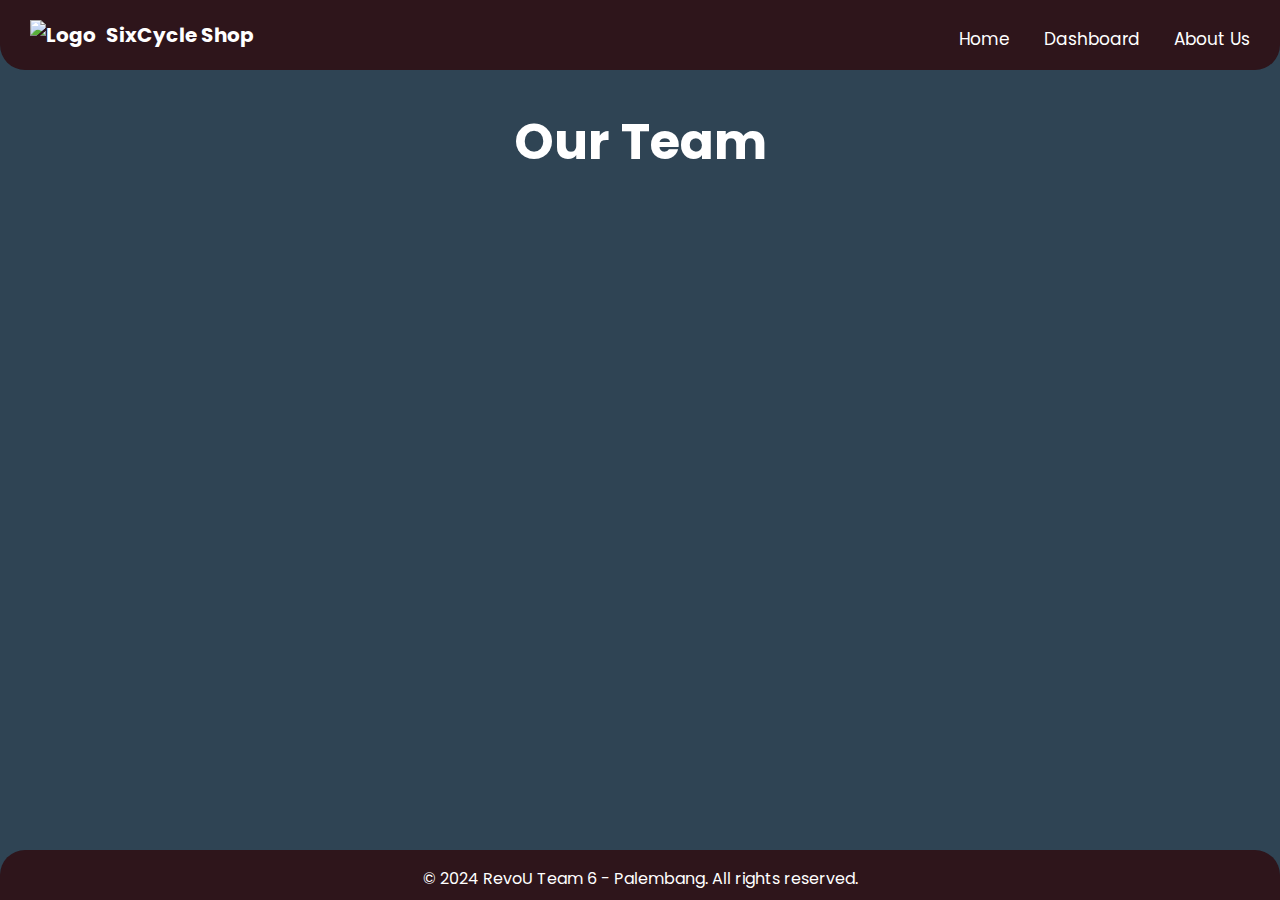
==== aboutus.html @ f4d61595 "Merge branch 'main' of https://github.com/Kampus-Merdeka-Software-Engineering/km-feb24-palembang--6" ====
<!DOCTYPE html>
<html lang="en">
<head>
    <meta charset="UTF-8">
    <meta name="viewport" content="width=device-width, initial-scale=1.0">
    <title>About Us - SixCycle Shop</title>
    <link rel="stylesheet" href="aboutus.css"> 
    <link rel="preconnect" href="https://fonts.googleapis.com">
    <link rel="preconnect" href="https://fonts.gstatic.com" crossorigin>
    <link href="https://fonts.googleapis.com/css2?family=Poppins:wght@100;200;300;400;600;700&display=swap" rel="stylesheet">
    <link href="https://cdnjs.cloudflare.com/ajax/libs/ionicons/2.0.1/css/ionicons.min.css" rel="stylesheet">
</head>
<body>
    <section class="header">
        <div class="navbar">
            <div class="logo">
                <img src="logo.png" alt="Logo" height="30">
                SixCycle Shop
            </div>
            <nav>
                <ul>
                    <li><a href="index.html">Home</a></li>
                    <li><a href="dashboard.html">Dashboard</a></li>
                    <li><a href="aboutus.html">About Us</a></li>
                </ul>
            </nav>
        </div>
        <div class="team">
            <h1>Our Team</h1>
        </div> 
    </section>

    <footer>
        <!-- footer -->
        <p>&copy; 2024 RevoU Team 6 - Palembang. All rights reserved.</p>
    </footer>
</body>
</html>
---- aboutus.css ----
body {
    font-family: 'Poppins', sans-serif;
    font-size: 1rem;
    margin: 0;
    padding: 0;
    color: #ffffff;
    background-color: #2F4454;
}

.header{
    min-height: 100vh;
    width: 100%;
}

.navbar {
    background-color: #2E151B;
    overflow: hidden;
    padding: 10px 0;
    display: flex;
    align-items: right;
    border-radius: 0 0 25px 25px;
    height: 50px;
}

.navbar .logo {
    font-size: 20px;
    color: white;
    font-weight: bold;
    margin-left: 30px;
    display: flex;
    align-items: center;
}

.navbar .logo img {
    margin-right: 10px;
}

.navbar nav{
    flex: 1;
    text-align: right;
}

.navbar nav ul li{
    list-style: none;
    display: inline-block;
    margin-right: 30px;
}

.navbar nav ul li a {
    color: white;
    text-decoration: none;
    font-size: 17px;
}

.navbar a::after{
    content: '';
    width: 0%;
    height: 2px;
    background: #ffffff;
    display: block;
    margin: auto;
    transition: 0.5s;
}

.navbar a:hover::after{
    width: 100%;
}

.aboutus{
    width: 80%;
    margin: auto;
    text-align: center;
}

.team{
    text-align: center;
    font-size: 25px;
    color: #ffffff;
    margin-bottom: 5%;
}

footer {
    position: fixed;
    left: 0;
    bottom: 0;
    width: 100%;
    height: 50px;
    background-color: #2E151B;
    text-align: center;
    border-radius: 25px 25px 0 0;
}

@media screen and (max-width: 992px) {
    .navbar nav ul li {
        margin-right: 20px;
    }

    .navbar nav ul li a {
        font-size: 15px;
    }

    .team {
        font-size: 22px;
    }
}

@media screen and (max-width: 768px) {
    .navbar .logo {
        margin-left: 20px;
    }

    .navbar nav ul li {
        margin-right: 15px;
    }

    .navbar nav ul li a {
        font-size: 14px;
    }

    .aboutus {
        width: 90%;
    }

    .team {
        font-size: 20px;
    }
}

@media screen and (max-width: 600px) {
    .navbar {
        flex-direction: column;
        align-items: center;
        height: auto;
        padding: 10px 0;
    }

    .navbar .logo {
        margin-left: 0;
        margin-bottom: 10px;
    }

    .navbar nav {
        text-align: center;
    }

    .navbar nav ul {
        display: flex;
        flex-direction: column;
        align-items: center;
        padding: 0;
    }

    .navbar nav ul li {
        margin-right: 0;
        margin-bottom: 10px;
    }

    .navbar nav ul li a {
        font-size: 16px;
    }

    .aboutus {
        width: 100%;
        padding: 10px;
    }

    .team {
        font-size: 18px;
    }
}

@media screen and (max-width: 480px) {
    .navbar nav ul li a {
        font-size: 14px;
    }

    .team {
        font-size: 16px;
    }
}
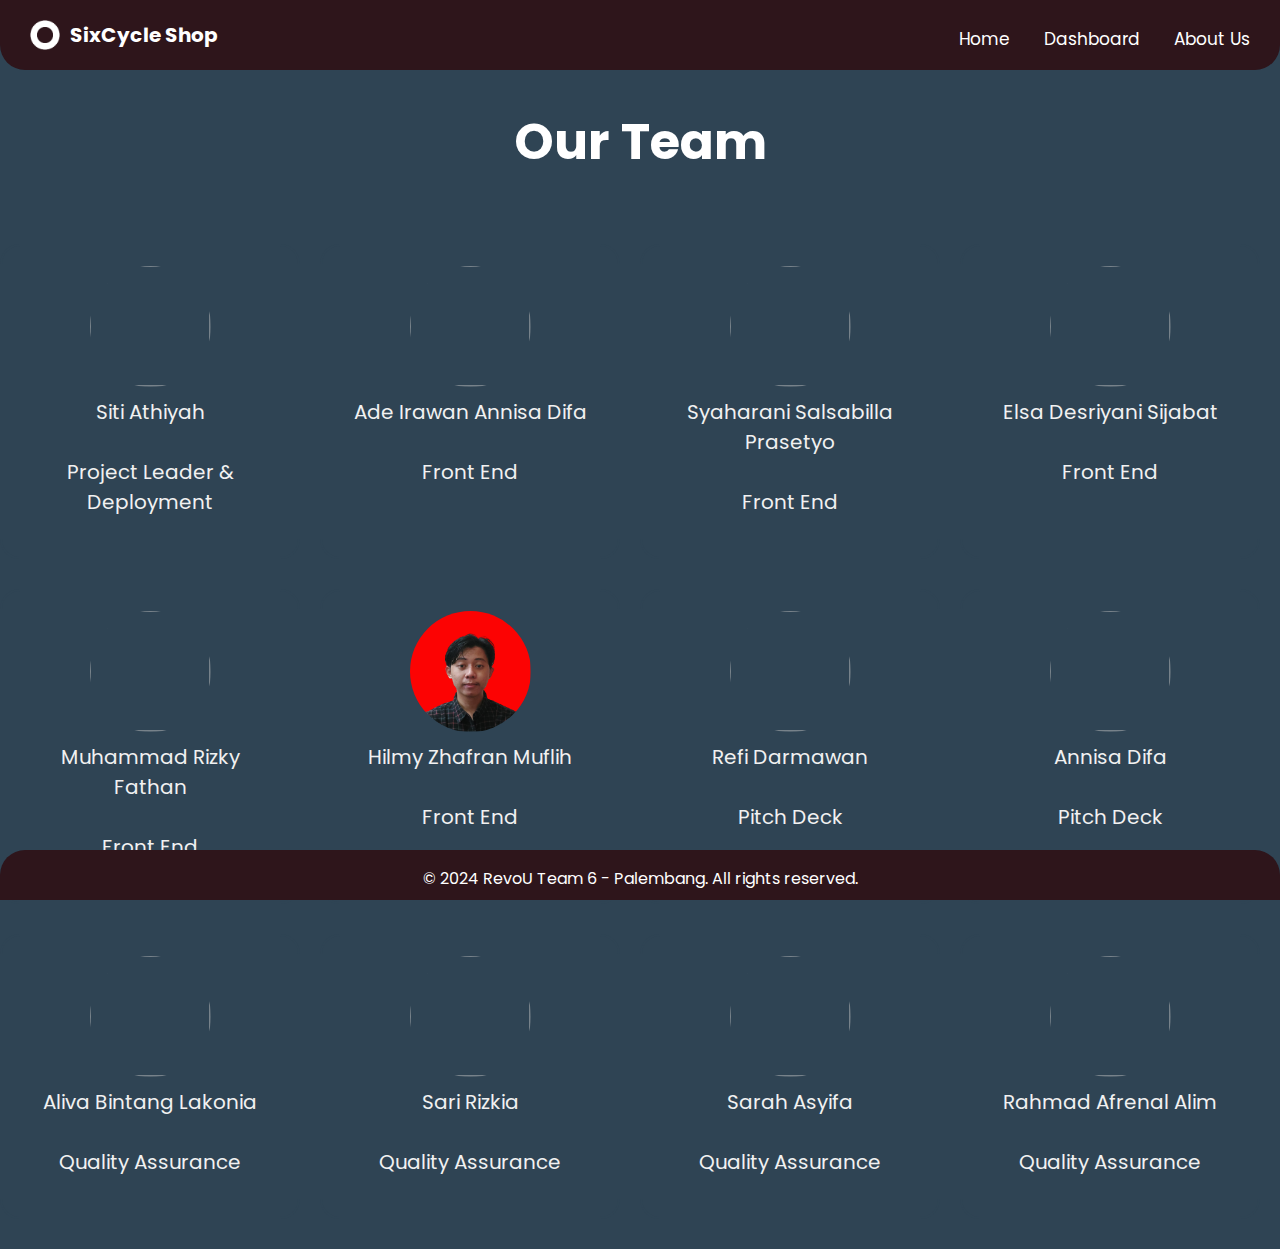
==== commit 6ad13787: "membuat semua chart beserta filter. membuat about us dan menambahkan gambar di home" ====
--- a/aboutus.html
+++ b/aboutus.html
@@ -4,7 +4,7 @@
     <meta charset="UTF-8">
     <meta name="viewport" content="width=device-width, initial-scale=1.0">
     <title>About Us - SixCycle Shop</title>
-    <link rel="stylesheet" href="aboutus.css"> 
+    <link rel="stylesheet" href="assets/css/aboutus.css"> 
     <link rel="preconnect" href="https://fonts.googleapis.com">
     <link rel="preconnect" href="https://fonts.gstatic.com" crossorigin>
     <link href="https://fonts.googleapis.com/css2?family=Poppins:wght@100;200;300;400;600;700&display=swap" rel="stylesheet">
@@ -14,7 +14,7 @@
     <section class="header">
         <div class="navbar">
             <div class="logo">
-                <img src="logo.png" alt="Logo" height="30">
+                <img src="./assets/img/Logo.png" alt="Logo" height="30">
                 SixCycle Shop
             </div>
             <nav>
@@ -27,6 +27,122 @@
         </div>
         <div class="team">
             <h1>Our Team</h1>
+        </div>
+        <div class="team-cards">
+            <div class="team-card">
+                <div class="img-box--cover">
+                    <div class="img-box">
+                        <img src="" alt="">
+                    </div>
+                </div>
+                <p>Siti Athiyah</p>
+                <p>Project Leader & Deployment</p>
+            </div>
+            <div class="team-card">
+                <div class="img-box--cover">
+                    <div class="img-box">
+                        <img src="" alt="">
+                    </div>
+                </div>
+                <p>Ade Irawan Annisa Difa</p>
+                <p>Front End</p>
+            </div>
+            <div class="team-card">
+                <div class="img-box--cover">
+                    <div class="img-box">
+                        <img src="" alt="">
+                    </div>
+                </div>
+                <p>Syaharani Salsabilla Prasetyo</p>
+                <p>Front End</p>
+            </div>
+            <div class="team-card">
+                <div class="img-box--cover">
+                    <div class="img-box">
+                        <img src="" alt="">
+                    </div>
+                </div>
+                <p>Elsa Desriyani Sijabat</p>
+                <p>Front End</p>
+            </div>
+        </div>    
+    
+        <div class="team-cards">
+            <div class="team-card">
+            <div class="img-box--cover">
+                <div class="img-box">
+                    <img src="" alt="">
+                </div>
+            </div>
+            <p>Muhammad Rizky Fathan</p>
+            <p>Front End</p>
+            </div>
+            <div class="team-card">
+            <div class="img-box--cover">
+                <div class="img-box">
+                    <img src="./assets/img/hilmyzhaf.png" alt="">
+                </div>
+            </div>
+            <p>Hilmy Zhafran Muflih</p>
+            <p>Front End</p>
+            </div>
+            <div class="team-card">
+                <div class="img-box--cover">
+                    <div class="img-box">
+                        <img src="" alt="">
+                    </div>
+                </div>
+                <p>Refi Darmawan</p>
+                <p>Pitch Deck</p>
+            </div>
+            <div class="team-card">
+                <div class="img-box--cover">
+                    <div class="img-box">
+                        <img src="" alt="">
+                    </div>
+                </div>
+                <p>Annisa Difa</p>
+                <p>Pitch Deck</p>
+            </div>
+        </div>
+    
+        <div class="team-cards">
+      <div class="team-card">
+          <div class="img-box--cover">
+              <div class="img-box">
+                  <img src="" alt="">
+              </div>
+          </div>
+          <p>Aliva Bintang Lakonia</p>
+          <p>Quality Assurance</p>
+      </div>
+      <div class="team-card">
+          <div class="img-box--cover">
+              <div class="img-box">
+                  <img src="" alt="">
+              </div>
+          </div>
+          <p>Sari Rizkia</p>
+          <p>Quality Assurance</p>
+      </div>
+      <div class="team-card">
+          <div class="img-box--cover">
+              <div class="img-box">
+                  <img src="" alt="">
+              </div>
+          </div>
+          <p>Sarah Asyifa</p>
+          <p>Quality Assurance</p>
+      </div>
+      <div class="team-card">
+          <div class="img-box--cover">
+              <div class="img-box">
+                  <img src="" alt="">
+              </div>
+          </div>
+          <p>Rahmad Afrenal Alim</p>
+          <p>Quality Assurance</p>
+      </div>
         </div> 
     </section>
 
--- a/assets/css/aboutus.css
+++ b/assets/css/aboutus.css
@@ -0,0 +1,173 @@
+body {
+    font-family: 'Poppins', sans-serif;
+    font-size: 1rem;
+    margin: 0;
+    padding: 0;
+    color: #ffffff;
+    background-color: #2F4454;
+}
+
+.header{
+    min-height: 100vh;
+    width: 100%;
+}
+
+.navbar {
+    background-color: #2E151B;
+    overflow: hidden;
+    padding: 10px 0;
+    display: flex;
+    align-items: right;
+    border-radius: 0 0 25px 25px;
+    height: 50px;
+}
+
+.navbar .logo {
+    font-size: 20px;
+    color: white;
+    font-weight: bold;
+    margin-left: 30px;
+    display: flex;
+    align-items: center;
+}
+
+.navbar .logo img {
+    margin-right: 10px;
+}
+
+.navbar nav{
+    flex: 1;
+    text-align: right;
+}
+
+.navbar nav ul li{
+    list-style: none;
+    display: inline-block;
+    margin-right: 30px;
+}
+
+.navbar nav ul li a {
+    color: white;
+    text-decoration: none;
+    font-size: 17px;
+}
+
+.navbar a::after{
+    content: '';
+    width: 0%;
+    height: 2px;
+    background: #ffffff;
+    display: block;
+    margin: auto;
+    transition: 0.5s;
+}
+
+.navbar a:hover::after{
+    width: 100%;
+}
+
+.aboutus{
+    width: 80%;
+    margin: auto;
+    text-align: center;
+}
+
+.team{
+    text-align: center;
+    font-size: 25px;
+    color: #ffffff;
+    margin-bottom: 5%;
+}
+
+.team-cards {
+    display: flex;
+    flex-wrap: wrap; /* Baris baru untuk setiap 4 kartu */
+    gap: 20px; /* Jarak antara setiap kartu */
+    margin-top: 30px;
+    margin-bottom: 30px;
+}
+
+.team-card {
+    display: flex;
+    flex-direction: column;
+    align-items: center;
+    width: calc(25% - 20px); /* 25% lebar untuk 4 kartu dalam satu baris, dikurangi jarak antara kartu */
+    padding: 20px;
+    border-radius: 20px;
+    border: 2px solid #2F4454;
+    background-color: #2F4454;
+    transition: 0.3s;
+    font-size: 1rem;
+    box-sizing: border-box; /* Perhitungan lebar termasuk padding dan border */
+}
+
+.team-card p {
+    text-align: center;
+    color: #f1f1f1;
+    font-size: 20px;
+    margin-top: 10px;
+}
+
+.img-box {
+    width: 121px;
+    height: 121px;
+    overflow: hidden;
+    border-radius: 50%;
+    position: relative;
+}
+
+.img-box img {
+    position: absolute;
+    top: 50%;
+    left: 50%;
+    transform: translate(-50%, -50%); /* Geser ke tengah vertikal dan horizontal */
+    width: 100%;
+    height: 100%;
+    object-fit: cover;
+}
+
+footer {
+    position: fixed;
+    left: 0;
+    bottom: 0;
+    width: 100%;
+    height: 50px;
+    background-color: #2E151B;
+    text-align: center;
+    border-radius: 25px 25px 0 0;
+}
+
+@media screen and (max-width: 768px) {
+    .navbar {
+        flex-direction: column;
+        align-items: flex-start;
+        height: auto;
+    }
+
+    .navbar .logo {
+        margin-left: 20px;
+    }
+
+    .navbar nav {
+        text-align: left;
+        margin-left: 20px;
+    }
+
+    .navbar nav ul li {
+        display: block;
+        margin-right: 0;
+        margin-bottom: 10px;
+    }
+
+    .aboutus {
+        width: 90%;
+    }
+
+    .team {
+        font-size: 20px;
+    }
+    .team-card {
+        width: 100%; /* Ubah lebar kartu menjadi 100% agar satu per baris */
+        margin-bottom: 20px; /* Tambahkan jarak antara setiap kartu */
+    }
+}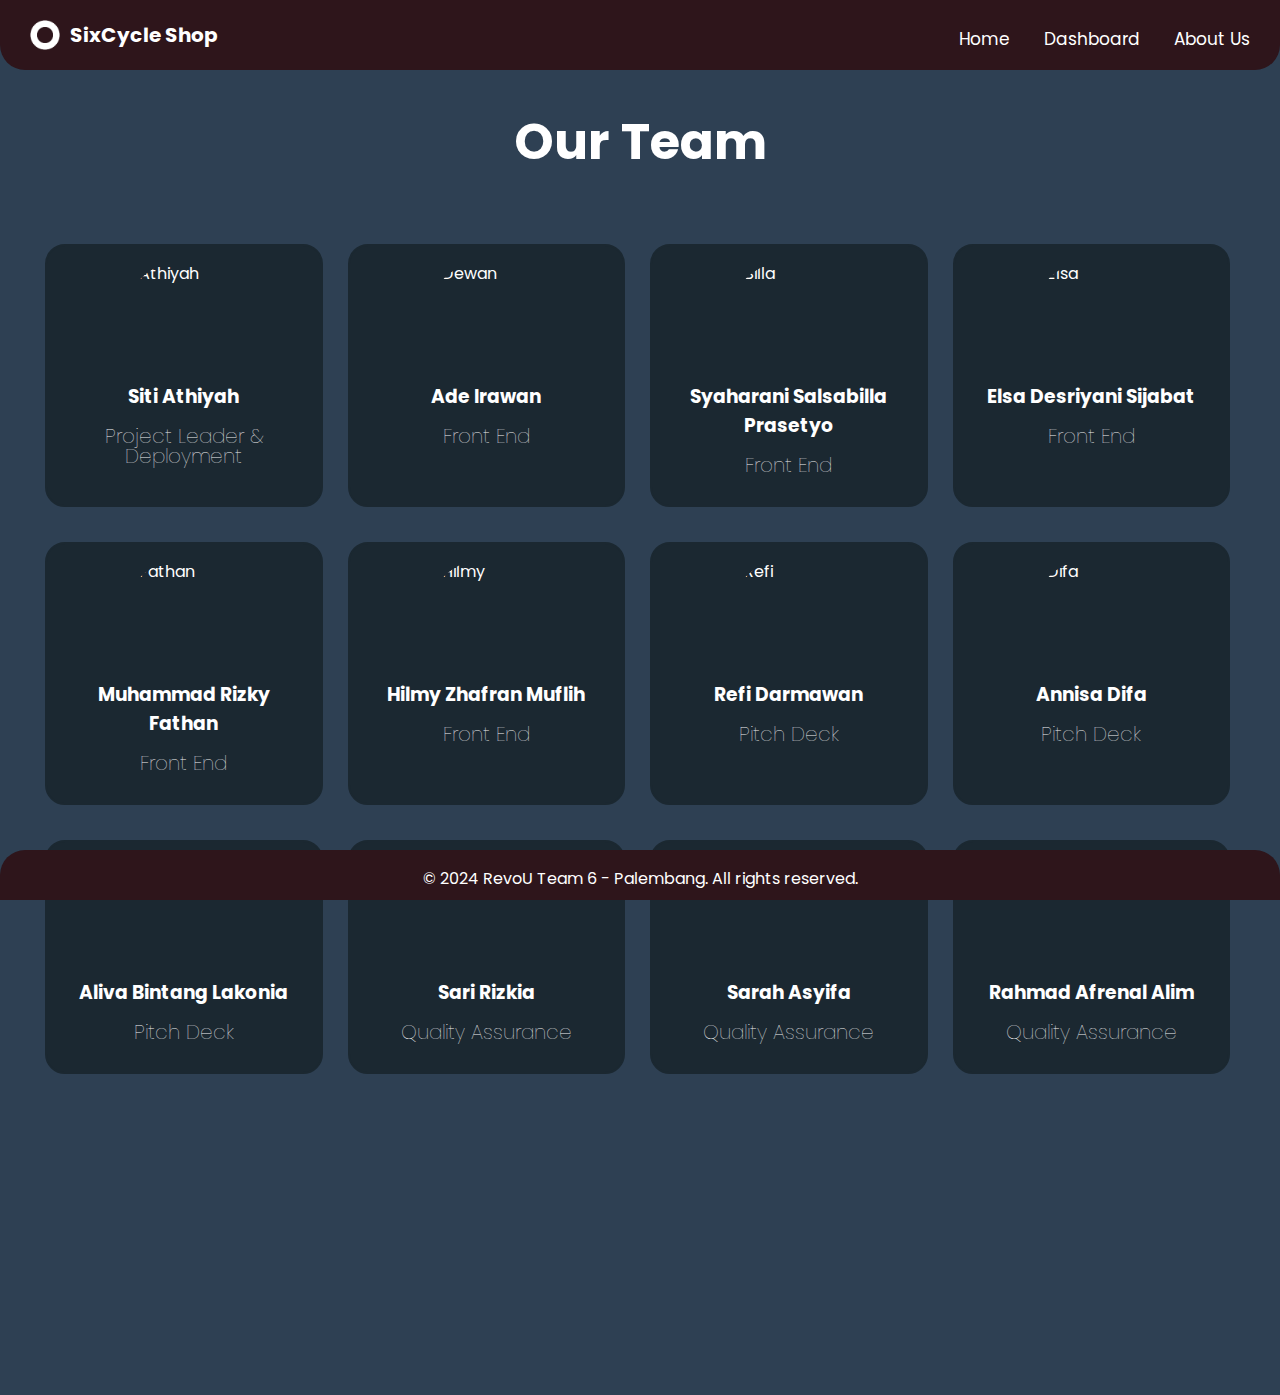
==== commit 6f8014b1: "perbarui bagian aboutus" ====
--- a/aboutus.html
+++ b/aboutus.html
@@ -32,37 +32,37 @@
             <div class="team-card">
                 <div class="img-box--cover">
                     <div class="img-box">
-                        <img src="" alt="">
+                        <img src="./assets/img/Athiyah.png" alt="Athiyah">
                     </div>
                 </div>
-                <p>Siti Athiyah</p>
+                <h3>Siti Athiyah</h3>
                 <p>Project Leader & Deployment</p>
             </div>
             <div class="team-card">
                 <div class="img-box--cover">
                     <div class="img-box">
-                        <img src="" alt="">
+                        <img src="./assets/img/Dewan.png" alt="Dewan">
                     </div>
                 </div>
-                <p>Ade Irawan Annisa Difa</p>
+                <h3>Ade Irawan</h3>
                 <p>Front End</p>
             </div>
             <div class="team-card">
                 <div class="img-box--cover">
                     <div class="img-box">
-                        <img src="" alt="">
+                        <img src="./assets/img/Billa.png" alt="Billa">
                     </div>
                 </div>
-                <p>Syaharani Salsabilla Prasetyo</p>
+                <h3>Syaharani Salsabilla Prasetyo</h3>
                 <p>Front End</p>
             </div>
             <div class="team-card">
                 <div class="img-box--cover">
                     <div class="img-box">
-                        <img src="" alt="">
+                        <img src="./assets/img/Elsa.jpg" alt="Elsa">
                     </div>
                 </div>
-                <p>Elsa Desriyani Sijabat</p>
+                <h3>Elsa Desriyani Sijabat</h3>
                 <p>Front End</p>
             </div>
         </div>    
@@ -71,37 +71,37 @@
             <div class="team-card">
             <div class="img-box--cover">
                 <div class="img-box">
-                    <img src="" alt="">
+                    <img src="./assets/img/fathan.png" alt="Fathan">
                 </div>
             </div>
-            <p>Muhammad Rizky Fathan</p>
+            <h3>Muhammad Rizky Fathan</h3>
             <p>Front End</p>
             </div>
             <div class="team-card">
             <div class="img-box--cover">
                 <div class="img-box">
-                    <img src="./assets/img/hilmyzhaf.png" alt="">
+                    <img src="./assets/img/hilmy.jpg" alt="Hilmy">
                 </div>
             </div>
-            <p>Hilmy Zhafran Muflih</p>
+            <h3>Hilmy Zhafran Muflih</h3>
             <p>Front End</p>
             </div>
             <div class="team-card">
                 <div class="img-box--cover">
                     <div class="img-box">
-                        <img src="" alt="">
+                        <img src="./assets/img/Refi.png" alt="Refi">
                     </div>
                 </div>
-                <p>Refi Darmawan</p>
+                <h3>Refi Darmawan</h3>
                 <p>Pitch Deck</p>
             </div>
             <div class="team-card">
                 <div class="img-box--cover">
                     <div class="img-box">
-                        <img src="" alt="">
+                        <img src="./assets/img/Diffa.png" alt="Difa">
                     </div>
                 </div>
-                <p>Annisa Difa</p>
+                <h3>Annisa Difa</h3>
                 <p>Pitch Deck</p>
             </div>
         </div>
@@ -110,37 +110,37 @@
       <div class="team-card">
           <div class="img-box--cover">
               <div class="img-box">
-                  <img src="" alt="">
+                  <img src="./assets/img/Bintang.png" alt="Bintang">
               </div>
           </div>
-          <p>Aliva Bintang Lakonia</p>
+          <h3>Aliva Bintang Lakonia</h3>
+          <p>Pitch Deck</p>
+      </div>
+      <div class="team-card">
+          <div class="img-box--cover">
+              <div class="img-box">
+                  <img src="./assets/img/Sari.png" alt="Sari">
+              </div>
+          </div>
+          <h3>Sari Rizkia</h3>
           <p>Quality Assurance</p>
       </div>
       <div class="team-card">
           <div class="img-box--cover">
               <div class="img-box">
-                  <img src="" alt="">
+                  <img src="./assets/img/Sarah.png" alt="Sarah">
               </div>
           </div>
-          <p>Sari Rizkia</p>
+          <h3>Sarah Asyifa</h3>
           <p>Quality Assurance</p>
       </div>
       <div class="team-card">
           <div class="img-box--cover">
               <div class="img-box">
-                  <img src="" alt="">
+                  <img src="./assets/img/Renal.png" alt="Renal">
               </div>
           </div>
-          <p>Sarah Asyifa</p>
-          <p>Quality Assurance</p>
-      </div>
-      <div class="team-card">
-          <div class="img-box--cover">
-              <div class="img-box">
-                  <img src="" alt="">
-              </div>
-          </div>
-          <p>Rahmad Afrenal Alim</p>
+          <h3>Rahmad Afrenal Alim</h3>
           <p>Quality Assurance</p>
       </div>
         </div> 
--- a/assets/css/aboutus.css
+++ b/assets/css/aboutus.css
@@ -4,11 +4,11 @@
     margin: 0;
     padding: 0;
     color: #ffffff;
-    background-color: #2F4454;
+    background-color: #2E4053;
 }
 
 .header{
-    min-height: 100vh;
+    min-height: 155vh;
     width: 100%;
 }
 
@@ -82,9 +82,10 @@
 .team-cards {
     display: flex;
     flex-wrap: wrap; /* Baris baru untuk setiap 4 kartu */
-    gap: 20px; /* Jarak antara setiap kartu */
-    margin-top: 30px;
-    margin-bottom: 30px;
+    gap: 25px; /* Jarak antara setiap kartu */
+    margin-bottom: 35px;
+    margin-left: 45px;
+    margin-right: 45px;
 }
 
 .team-card {
@@ -92,21 +93,31 @@
     flex-direction: column;
     align-items: center;
     width: calc(25% - 20px); /* 25% lebar untuk 4 kartu dalam satu baris, dikurangi jarak antara kartu */
-    padding: 20px;
+    padding: 15px;
     border-radius: 20px;
-    border: 2px solid #2F4454;
-    background-color: #2F4454;
+    border: 2px solid #1b2831;
+    background-color: #1b2831;
     transition: 0.3s;
     font-size: 1rem;
-    box-sizing: border-box; /* Perhitungan lebar termasuk padding dan border */
+    box-sizing: border-box;
 }
 
 .team-card p {
     text-align: center;
     color: #f1f1f1;
     font-size: 20px;
-    margin-top: 10px;
-}
+    font-weight: lighter;
+    line-height: 1;
+    margin-top: -5px;
+    margin-bottom: 15px;
+  }
+
+.team-card h3 {
+    font-weight: bold;
+    margin-top: 0;
+    margin-bottom: 20px;
+    text-align: center;
+  }
 
 .img-box {
     width: 121px;
